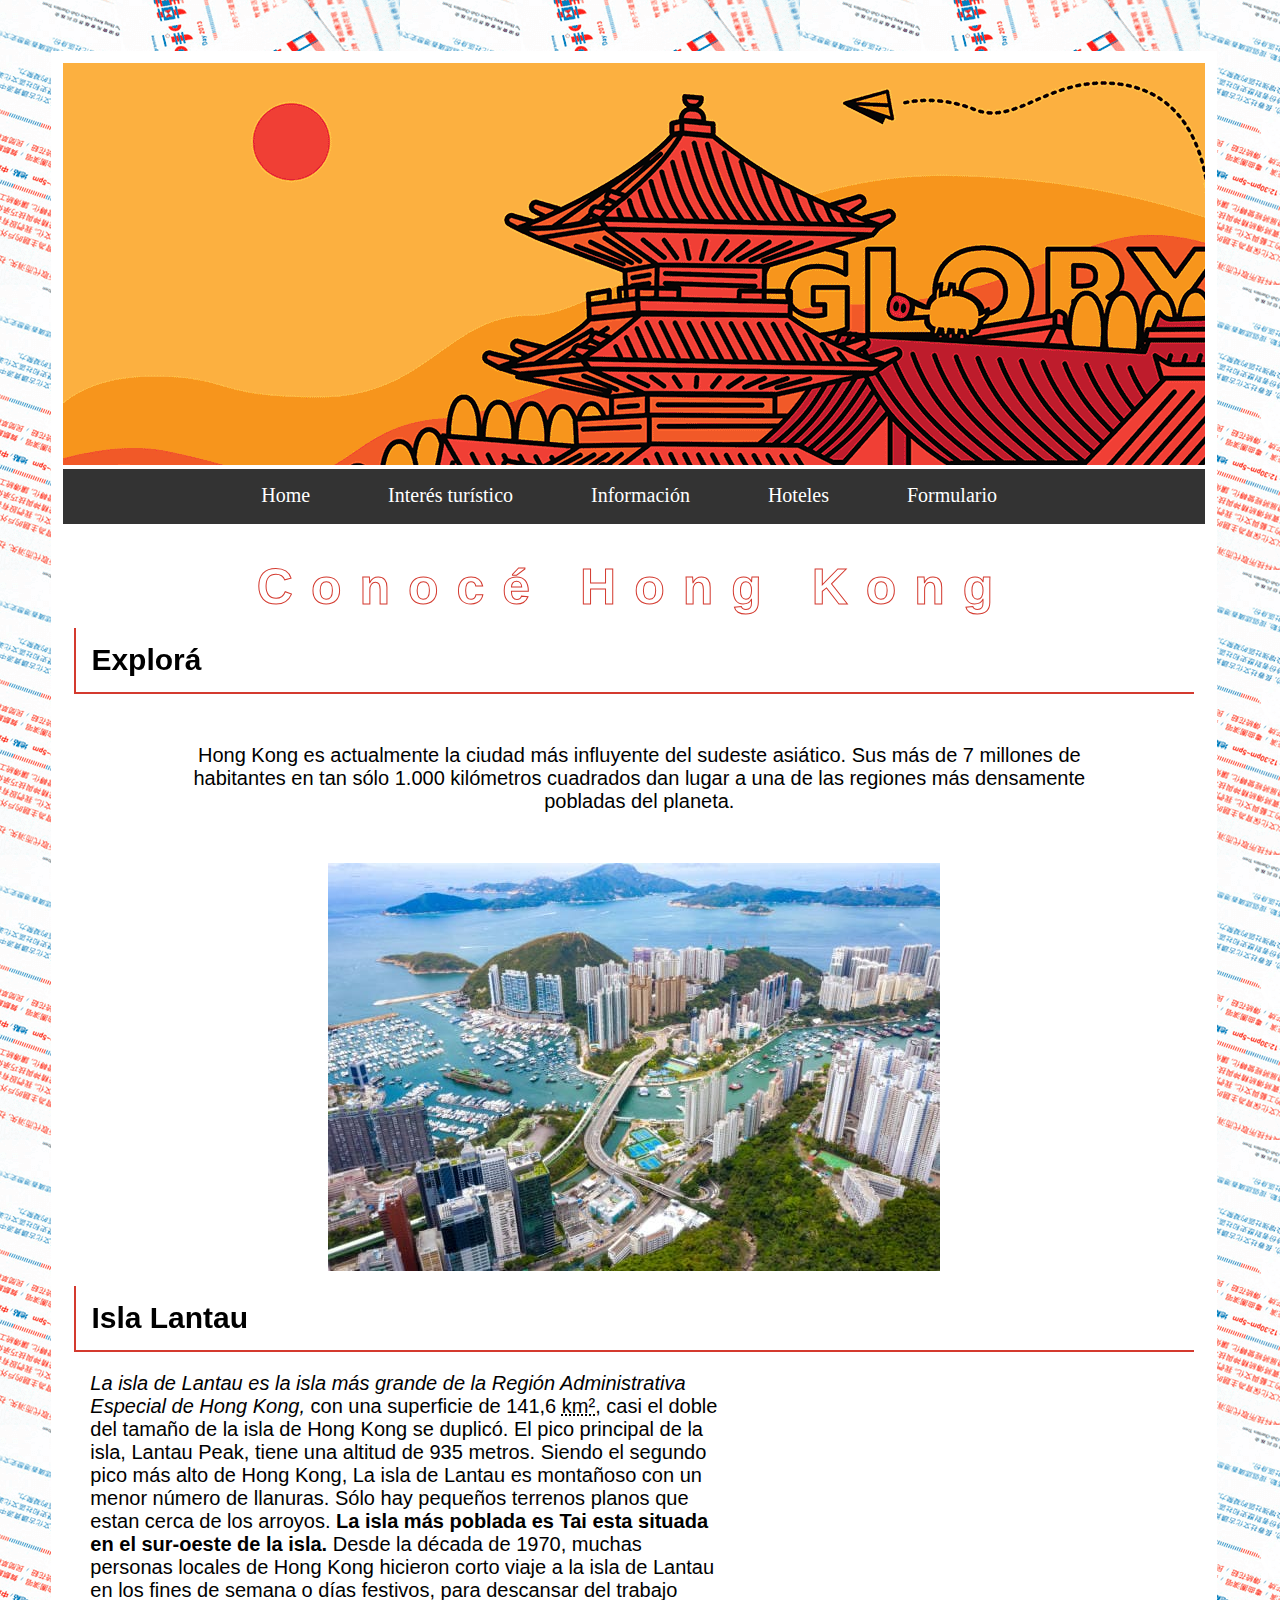
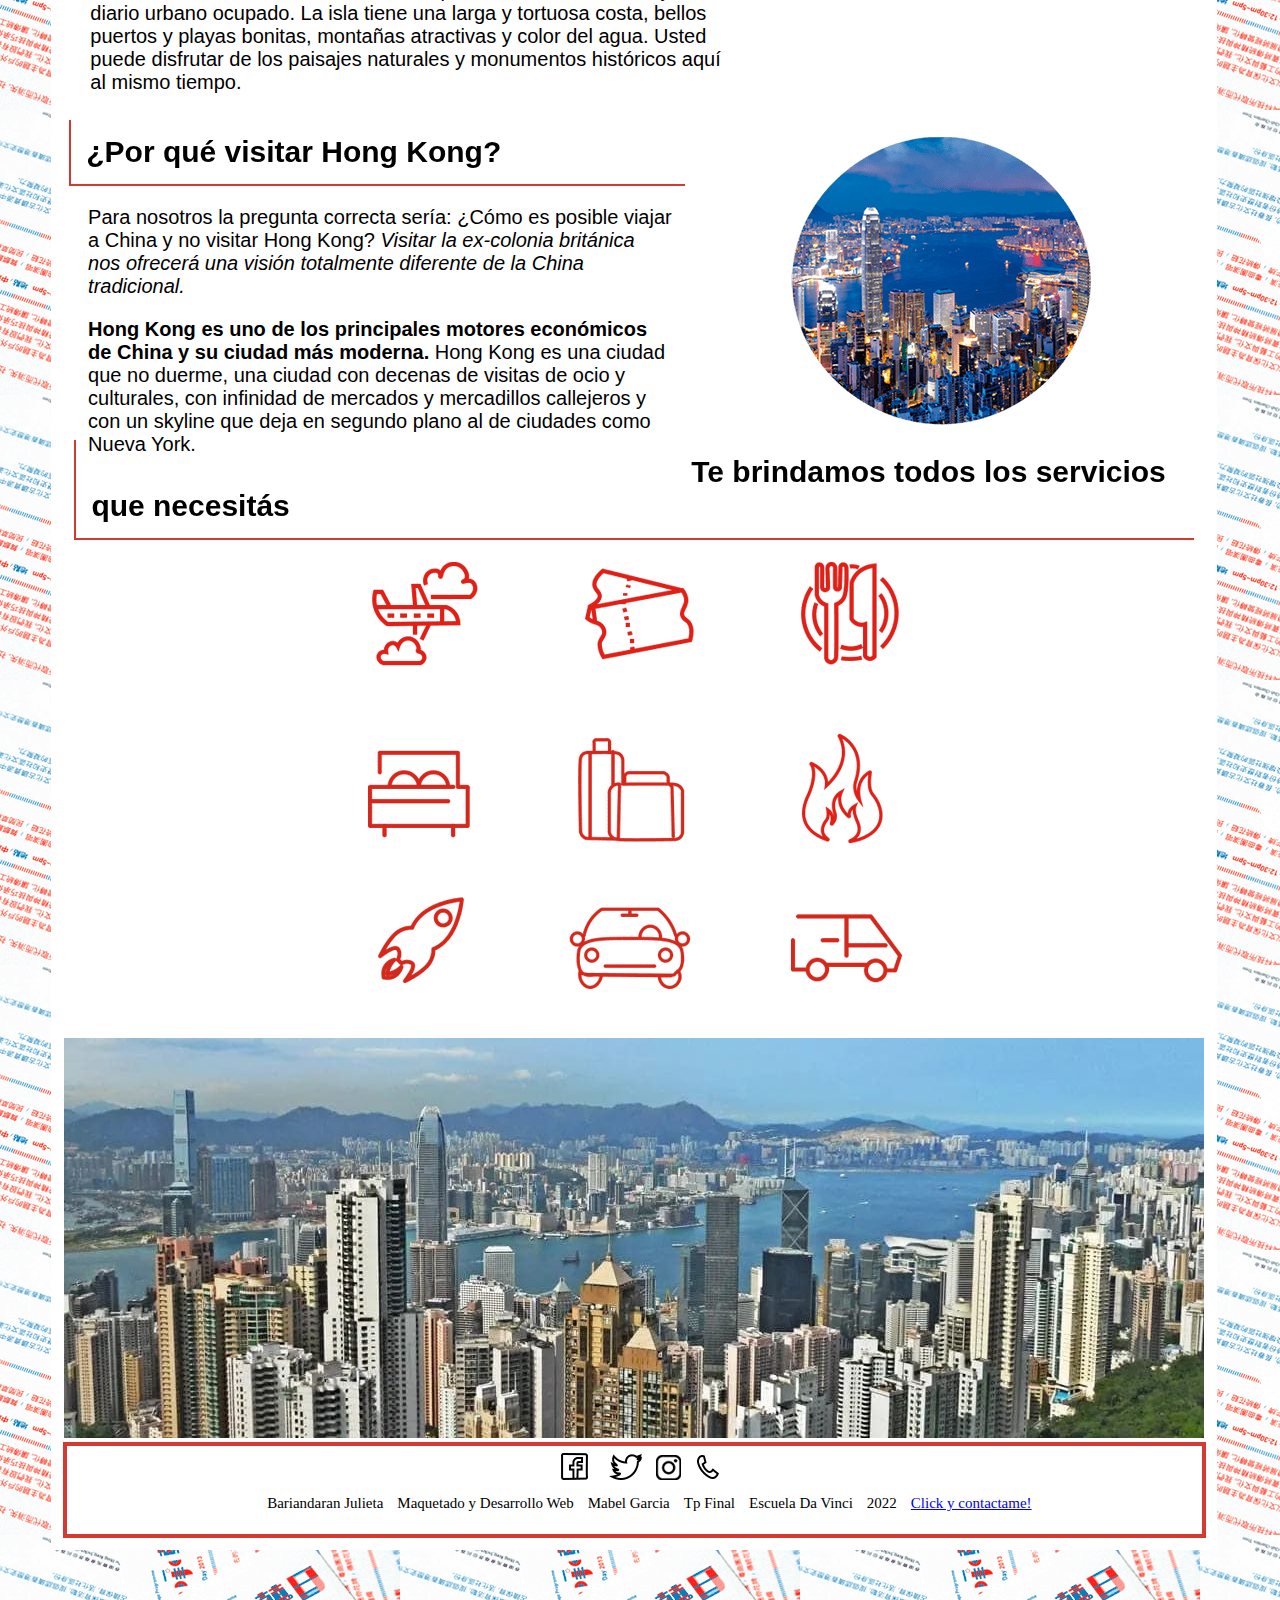
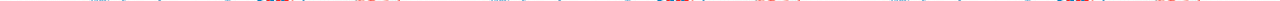
==== index.html @ f82c692f "primera subida" ====
<!DOCTYPE html>
<html lang="es">

<head>
    <meta charset="UTF-8">
    <meta http-equiv="X-UA-Compatible" content="IE=edge">
    <meta name="viewport" content="width=device-width, initial-scale=1.0">
    <link rel="stylesheet" type="text/css" href="./estilos/estilos.css" media="screen, print" />
    <link href="./estilos/tablet.css" type="text/css" rel="stylesheet" media="screen and (max-width: 800px)" />
    <link href="./estilos/mobile.css" type="text/css" rel="stylesheet" media="screen and (max-width: 480px)" />
    <title> Hong kong</title>
    <link rel="shortcut icon" href="./imagenes/piedepaginabuda2.png">

</head>

<body>
    <div class="grandiv">
        <main>
            <header>
                <img src="imagenes/backgroundcolor.png" alt="banner de la pagina" />
            </header>
            <div>
                <a href="#mytopnav" id="menu">Menú</a>
                <div id="mytopnav2">
                    <nav>
                        <ul id="mytopnav">
                            <li> <a href="index.html">Home</a></li>
                            <li> <a href="interesturistico.html">Interés turístico</a></li>
                            <li> <a href="informacion.html">Información</a></li>
                            <li> <a href="hoteles.html">Hoteles</a></li>
                            <li> <a href="formulario.html">Formulario</a></li>
                            <li id="cerrar"> <a href="#"><span>Cerrar</span></a></li>
                        </ul>
                    </nav>
                </div>
            </div>
            <a href="#miModal"></a>
            <div id="miModal" class="modal">
                <div class="modal-contenido">
                    <a href="#">X</a>
                    <h1>Prepará tus valijas, vamos a viajar</h1>
                    <p>No importa si buscas relajarte o si buscas tu próxima aventura. Visitá nuestros intereses
                        turísticos y descubrí nuestras opciones.</p>
                    <a class="css-button" href="interesturistico.html">TURISTEÁ</a>
                </div>

            </div>
            <h1>Conocé Hong Kong</h1>
            <section> 
                <h2>Explorá</h2>
                    <div class="primertexto">
                        <p>Hong Kong es actualmente la ciudad más influyente del sudeste asiático. Sus más de 7 millones
                            de habitantes en tan sólo 1.000 kilómetros cuadrados dan lugar a una de las regiones más
                            densamente pobladas del planeta.
                        </p>
                    </div>
                    <div class="imagen">
                        <img src="imagenes/hongkonghome.jpg" alt="Hong Kong" title="Hong Kong" />
                    </div>
                <article>
                    <h2>Isla Lantau</h2>
                    <div class="ultimotextoindex">
                        <p><em>La isla de Lantau es la isla más grande de la Región Administrativa Especial de Hong
                                Kong,</em>
                            con
                            una superficie de 141,6 <abbr title="kilómetros cuadrados">km²</abbr>, casi el doble del
                            tamaño de
                            la
                            isla de Hong Kong se duplicó. El pico principal de la isla, Lantau Peak, tiene una altitud
                            de 935
                            metros. Siendo el segundo pico más alto de Hong Kong, La isla de Lantau es montañoso con un
                            menor
                            número
                            de llanuras. Sólo hay pequeños terrenos planos que estan cerca de los arroyos. <strong> La
                                isla más
                                poblada es Tai esta situada en el sur-oeste de la isla.</strong> Desde la década de
                            1970, muchas
                            personas locales de Hong Kong hicieron corto viaje a la isla de Lantau en los fines de
                            semana o días
                            festivos, para descansar del trabajo diario urbano ocupado. La isla tiene una larga y
                            tortuosa
                            costa,
                            bellos puertos y playas bonitas, montañas atractivas y color del agua. Usted puede disfrutar
                            de los
                            paisajes naturales y monumentos históricos aquí al mismo tiempo.</p>

                    </div>
                    <div id="mapa">
                        <iframe
                            src="https://www.google.com/maps/embed?pb=!1m18!1m12!1m3!1d118149.35781471219!2d113.87865432125726!3d22.271646597437154!2m3!1f0!2f0!3f0!3m2!1i1024!2i768!4f13.1!3m3!1m2!1s0x340157e907a1a551%3A0xe52abafbd64842a2!2sIsla%20Lantau!5e0!3m2!1ses-419!2sar!4v1654202538828!5m2!1ses-419!2sar"
                            style="border:0;" allowfullscreen="" loading="lazy"
                            referrerpolicy="no-referrer-when-downgrade"></iframe>
                    </div>
                </article>
                <article>
                    <div id="texto2">
                        <h2>¿Por qué visitar Hong Kong?</h2>
                        <p>Para nosotros la pregunta correcta sería: ¿Cómo es posible viajar a China y no visitar Hong
                            Kong?
                            <em>Visitar la ex-colonia británica nos ofrecerá una visión totalmente diferente de la China
                                tradicional.</em>
                        </p>
                        <p> <strong> Hong Kong es uno de los principales motores económicos de China y su ciudad más
                                moderna.</strong> Hong Kong es una
                            ciudad que no duerme, una ciudad con decenas de visitas de ocio y culturales, con infinidad
                            de
                            mercados
                            y
                            mercadillos callejeros y con un skyline que deja en segundo plano al de ciudades como Nueva
                            York.
                        </p>
                    </div>
                    <div id="ciudad">
                        <img src="imagenes/ciudad.png" alt="ciudad de hong kong" title="ciudad de hong kong" />
                    </div>
                </article>
                <article>
                    <h2>Te brindamos todos los servicios que necesitás</h2>
                    <div id="iconos">
                        <img src="imagenes/iconoshome.png" alt="Iconos" />
                    </div>
                    <div id="iconosmobile">
                        <img src="imagenes/iconosmobile.png" alt="Iconos" />
                    </div>
                </article>
                    <div class="imagen">
                        <img src="imagenes/hongkong.jpg" alt="Hong Kong" title="Hong Kong" />
                    </div>
            </section>
        </main>
        <footer>
            <div id="redessociales">
                <img src="imagenes/redessociales.png" alt="redes sociales" title="redes sociales" />
            </div>

            <div id="datos">
                <ul>
                    <li>Bariandaran Julieta</li>
                    <li>Maquetado y Desarrollo Web</li>
                    <li>Mabel Garcia</li>
                    <li>Tp Final</li>
                    <li>Escuela Da Vinci</li>
                    <li>2022</li>
                    <li><a href="mailto:julieta.bariandaran@davinci.edu.ar">Click y contactame!</a></li>
                </ul>
            </div>
        </footer>
    </div>

</body>

</html>
---- estilos/estilos.css ----
body {
  margin: 4%;
  background-image: url("../imagenes/backgroundddd.png");
  
}

.grandiv {
  width: 97%;
  padding: 1%;
  background-color: white;
}

.modal h1 {
  font-size: 30px;
  -webkit-text-stroke-width: 1px;
  -webkit-text-stroke-color: #d43a2f;
 -webkit-text-fill-color: #ffffff;
}
.modal-contenido{
  background-color: white;
  width: 400px;
  padding: 10px 20px;
  margin: 20% auto;
  position: relative;
}
.modal{
  background-color: rgba(0,0,0,.8);
  position:fixed;
  top:0;
  right:0;
  bottom:0;
  left:0;
  opacity:0;
  pointer-events:none;
  transition: all 2s;
}
#miModal:target{
  opacity:1;
  pointer-events:auto;
}
.css-button {
	font-family: Arial;
	color: #FFFFFF;
	font-size: 15px;
	border-radius: 5px;
	border: 1px #d52929 solid;
	padding: 10px 18px;
	background: linear-gradient(360deg, #f72e2e 100%, #f01616 0%);
	text-shadow: 0px 0px 1px rgba(82, 142, 204, 0);
	box-shadow: inset 0px 1px 0px -50px rgba(255, 0, 0, 0);
	cursor: pointer;
	display: inline-flex;
	align-items: center;
}
.css-button:hover {
	background: linear-gradient(360deg, #f01616 100%, #742525 0%);
}
header {
  background-image: url("../imagenes/backgroundcolor.png");
  overflow:hidden;
  width: 100%;
  height: 100%;
  background: no-repeat;

}

nav {
  background-color: #333;
  width: 100%;
}

nav a {
  color: white;
  text-decoration: none;
  font-size: 20px;
  overflow: hidden;
  padding: 14px 16px;
  text-align: center;
}

nav ul {
  margin: 0;
  padding: 0;
  list-style-type: none;
  text-align: center;
}
nav a:hover{
  background-color: black;
}
#cerrar a:hover{
  display: none;
}
nav li {
  padding: 14px 16px;
  display: inline-block;
}

li a {
  border-bottom: #d43a2f;
}

li {
  font-size: 15px;
  line-height: 25px;
  font-family: 'Gill Sans', 'Gill Sans MT', Calibri, 'Trebuchet MS', sans-serif;
}

.imagen {
  text-align: center;
  margin-top: 3%;
}

h2 {
  
  padding: .5em;
  margin: 1%;
  border-width: 3px;
  border-left: 2px solid #d43a2f;
  border-bottom: 2px solid #d43a2f;
  font-size: 30px;
  font-family: 'Calibri', 'Gill Sans', 'Gill Sans MT', 'Trebuchet MS', sans-serif;
  position: relative;
}

h3 {
  margin: 0%;
  font-size: 30px;
  font-family: 'Calibri', 'Gill Sans', 'Gill Sans MT', 'Trebuchet MS', sans-serif;
  position: relative;
  padding-bottom: 0%;
}

h1 {
  margin: 1%;
  margin-top: 3%;
 text-align: center;
  padding-bottom: 0%;
  font-size: 50px;
   -webkit-text-stroke-width: 1px;
   -webkit-text-stroke-color: #d43a2f;
  -webkit-text-fill-color: #ffffff;
  letter-spacing: 18px;
   font-family: Impact, Charcoal, sans-serif;
}

.primertexto {
  text-align: center;
  font-size: 40px;
  margin: 50px;
}

p {
  font-size: 20px;
  font-family: 'Calibri', 'Gill Sans', 'Gill Sans MT', 'Trebuchet MS', sans-serif;
  margin-left: 4%;
  margin-right: 3%;
}
.ultimotextoindex{
  display: inline-block;
  width: 60%;
  margin-left: 0%;
  margin-top: -1%;
}
#mapa{
width: 35%;
float: right;
margin-right: 3%;
}

#texto2{
  display: block;
  float: left;
  width: 55%;
  overflow: hidden;
}
#ciudad{
  display: inline-block;
  text-align: right;
  margin-top: 2%;
  width: 35%; 
  
}
#iconos{
  background-image: url("../imagenes/iconoshome.png");
  background: no-repeat;
  text-align: center;
}
.monedita{ 
  float: right;
  width: 35%;
  margin-right: 3%;
  
}
#redessociales{
  background-image: url("../imagenes/redessociales.png");
  background: no-repeat;
  text-align: center;
}

form{
  font-family: Verdana;
  font-size: 15px;
  background:rgb(255, 255, 255);
  width: 60%;
  display: inline-block;
  text-align: center;
  padding: 10px;
  margin-left: 20%;
  margin-bottom: 5%;
  margin-top: 0%;
  border: 2px solid #d43a2f;
  border-width: 5px;
}
.granimagenes2{ 
    border-top-left-radius: 53px 53px;
    border-top-right-radius: 53px 53px;
    border-bottom-right-radius: 53px 53px;
    border-bottom-left-radius: 64px 57px;
    width: 20%;
    margin-right: 5%;
    display: block;
    float: left;
  }
  .granimagenes{ 
    border-top-left-radius: 53px 53px;
    border-top-right-radius: 53px 53px;
    border-bottom-right-radius: 53px 53px;
    border-bottom-left-radius: 64px 57px;
    width: 20%;
    margin-right: 5%;
    display: block;
    float: left;
  }
  .cajas{
  background: white;
  box-shadow: 0px 0px 5px 1px black;
  border: 1px solid rgb(112, 112, 112);
  padding: 1%;
  border-radius:10px;
  margin: 4%;
  display: inline-block;
  margin-bottom: 1%;
  margin-top: 1%;
  }
.texto{
  font-size: 10px;
  padding: 10px; 
  float: right;
  width: 55%;
  text-align: justify;
}

.recomendaciones ul{
  list-style-type: none;
  text-align: center;
}
.recomendaciones li{
  display: inline-block;
  list-style-type: none;
  font-size: 20px;
  padding: 10px 10px;
}

#datos{
  color: black; 
  list-style-type: none;
  display: inline-block;
  text-align: center;
  margin-top: -8%;
}

footer ul{
  list-style-type: none;
}
footer li{
  margin-right: 10px;
  font-family: 'Calibri', 'Gill Sans', 'Gill Sans MT', 'Trebuchet MS', 'Sans-serif';
  display: inline-block;
}

footer {
  width: 99%;
  border: 4px solid #d43a2f;
  padding: 2px;
  background-color: white;
  text-align: center;
}
iframe{
  width: 400px; 
  height: 300px;
  margin: 15px;
}

span{
  width: 100px;
  display: block;
  width: 700px;
}
#inputestacion {
  margin: 15px;
  margin-bottom: 5%;
  display:inline-block;
  text-align: center;
  align-items: center;
}
select{
  margin: 15px;
  display:inline-block;
  align-items: center;
  text-align: center;
}
textarea{
  display:inline-block;
  text-align: center;
  margin: 7px;
}
input{
  margin: 15px;
  display:inline-block;
  align-items: center;
  text-align: center;
}
.recomendaciones a{
  color:#d43a2f;
  outline: none;
  border: 2px solid #d43a2f;
  border-left: 2px solid #d43a2f;
  border-top: 2px solid #d43a2f;
  border-right: 2px solid #d43a2f;
  border-bottom: 2px solid #d43a2f;
 padding: 4px;
}
.img22{ 
  float: right;
  width: 35%;
  margin-right: 3%;
}
.ultimotextoindex li{
  font-family: 'Calibri', 'Gill Sans', 'Gill Sans MT', 'Trebuchet MS', 'Sans-serif';
  font-size: 18px;
  margin-bottom: 0.7%;
  display: block;
}

#clima h3{
  font-size: 22px;
  margin-left: 4%;
}

.accesorios{
color:black;
border: 2px solid #f0f3f5;
padding: 4px;
float: left;
text-align: center;
}
ul{
  list-style-type: none;
}
li{
  margin-right: 10px;
  font-family: 'Calibri', 'Gill Sans', 'Gill Sans MT', 'Trebuchet MS', 'Sans-serif';
  display: inline-block;
}

.cajas2{
  background: white;
  box-shadow: 0px 0px 5px 1px black;
  border: 1px solid rgb(112, 112, 112);
  padding: 1%;
  border-radius:10px;
  margin: 10%;
  display: inline-block;
  margin-bottom: 1%;
  margin-top: 1%;
}
.textop1{
  font-size: 10px;
  padding: 10px; 
  float: right;
  width: 72%;
  text-align: justify;
}
label
{
   display: block;
   float: left;
}
.imgreservas{
  background-image: url("../imagenes/horarios.jpg");;
  background: no-repeat;
  display:block;
}
 
.precio{
  float: right;
  margin-left: 20%;
  margin-top: -6%;
}
#confirmacion{
  float: center;
}
#menu{display:none;}

#cerrar{
  display:none;
}

#iconosmobile{display:none}

#colores{
  width: 70%;
  height: 70%;
  background-color: #d43a2f;
  padding: 3%;
  color: #ffffff;
  text-align: center;
margin-left: 12%;
margin-bottom: 5%;
margin-top: 5%;
}
#dentro{
  background-color: #ffffff;
  color:#742525;
  margin-left: 36%;
  width: 30%;
  padding: 1px;
 font-size: 8px;
}
---- estilos/tablet.css ----
header {
    background-image: url("../imagenes/backgroundcolor.png");
    display: block;
}
span{
    display: table-cell;
    }
---- estilos/mobile.css ----
body {
    background-image:none;
  }
.grandiv {
    width: 100%;
    padding: 1%;
    background-color: white;
  }
a{
	width:200px; 
	margin-top:10px;
	margin-left:0px;
	
}
nav{
	width: 200px;
}

#mytopnav:target{
	display:block;
	}

#mytopnav li {
    padding: 10px;
    margin: 5px;
}
#mytopnav2 ul{
display: none;
    width: 200px;
    margin-top: 10px;
    margin-left: 0px;
}
#menu{
	background-image: url("../imagenes/menu.png");
	background-repeat: no-repeat;
	width: 36px; 
	height: 36px;
	display:inline-block;
	font-size:0;
	margin-top:0px; 
	margin-left:9px;
}

span#cerrar{
	display:block;
	background-image: url("../imagenes/cruz.png");
	background-repeat: no-repeat;
	width: 36px;
	height: 36px; 
	font-size: 0;
}
.imagen{
	display: none;
}
#mapa{
	display: contents;
	margin-right: 3%;
	margin-left: 3%;
	
}
header {
    background-image: url("../imagenes/backgroundcolor.png");
    display: none;
}
#ciudad{
	margin-left: 15%;
    display: inline-block;
    margin-bottom: 10%;
    margin-top: 10%;
    float: revert;
	
}
.ultimotextoindex{
width: auto;
}
#texto2{
	width: 100%;
}
span{
display: table-cell;
}
textarea{
	display: table-cell;
	width: 200px;
}
label{
	display: block;
	text-align: initial;
}
.granimagenes2{
	text-align: center;
	display: table;
	margin-left: 15%;
	margin-right: 25%;
	margin-top: 4%;
}
.textop1{
	text-align: inherit;
	width: 93%;
}
.precio{
	margin-right: -5%;
    margin-top: -13%;
}
.imgreservas{
	display: table-caption;
    margin-left: 40%;
	margin-top: -20%;
	
}
.monedita{
	margin-left: 18%;
    display: flex;
    margin-bottom: 5%;
    margin-top: 5%;
    float: revert;
}

.img22{
    margin-left: 3%;
    display: inline-block;
    margin-bottom: 10%;
    margin-top: 10%;
    float: revert;
}

.texto{
	width: 93%;
}
.granimagenes{
	display: flex;
	margin-bottom: 3%;
	margin-left: 5%;
	margin-right: 5%;
	height: 230px;
	width: 200px;
}
.cajas{
	margin-bottom: 10%;
}
.cajas2{
	margin-bottom: 5%;
    margin-top: 5%;
}
form{
	margin-left: 2%;
	width: 375px;
}
footer{
	margin-left: 2%;
	width: 89%;
}
#iconos{display:none}
#iconosmobile{
	display: block;
	background-image: url("../imagenes/iconosmobile.png");
	background: no-repeat;
	text-align: center;
  }
  #dentro{
	width: 50%;
	margin: 10px;
	display: inline-block;
    text-align: center;
  }
  #colores{
	margin-bottom: 2%;
    margin-top: 2%;
	width: 89%;
    padding: 1%;
    text-align: center;
    margin-left: 2%;
  }
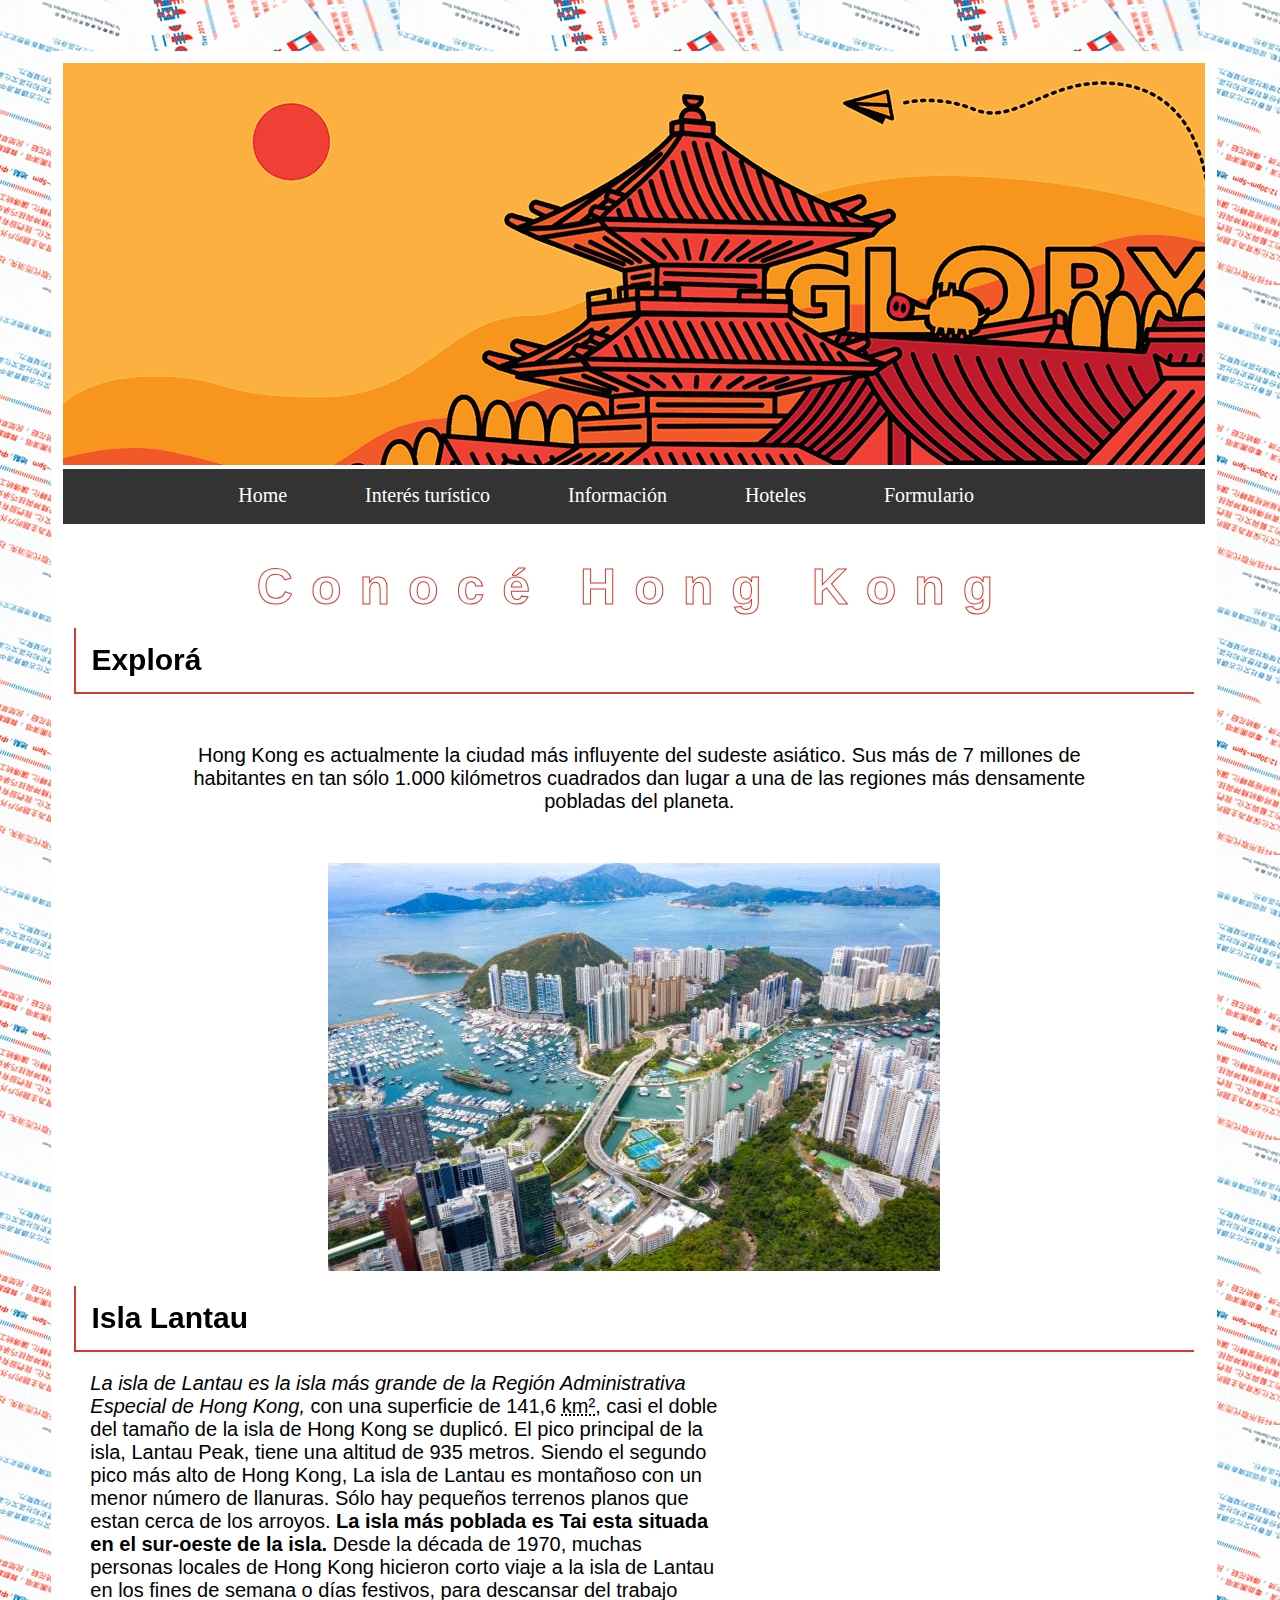
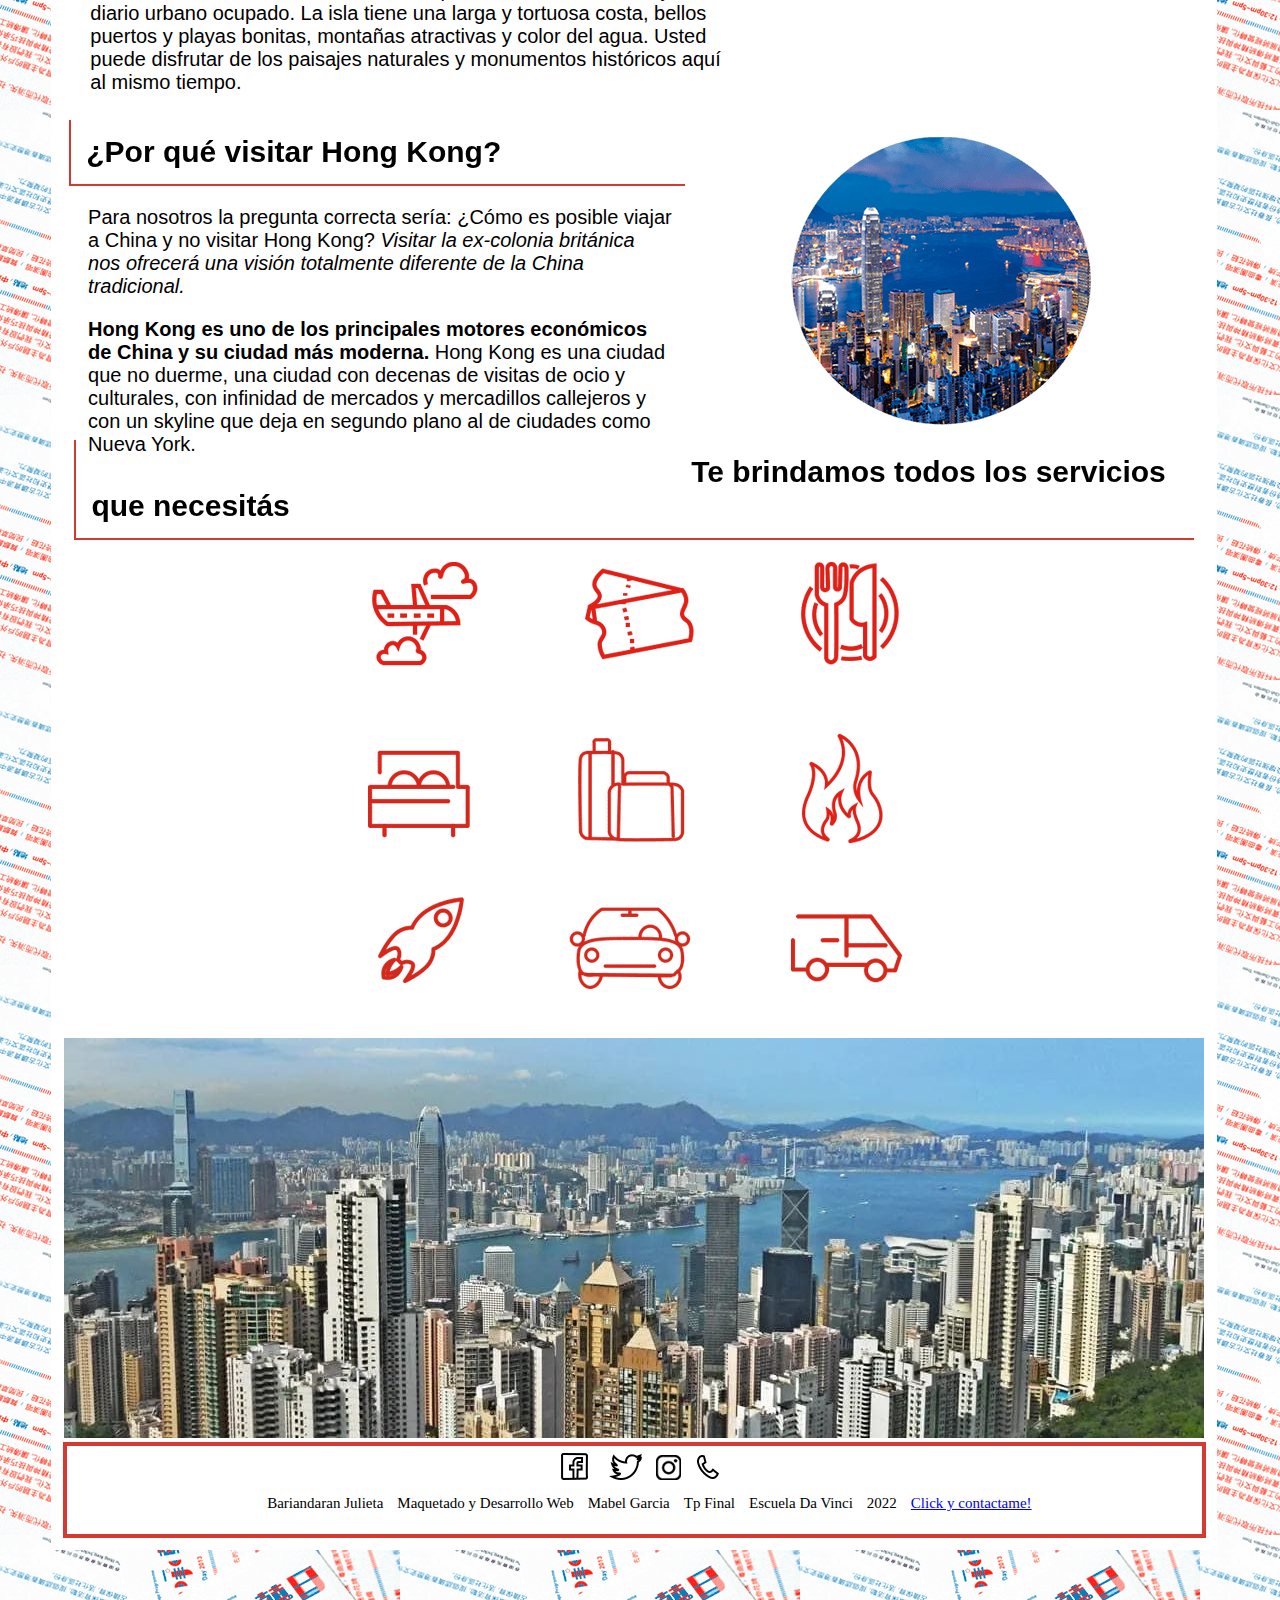
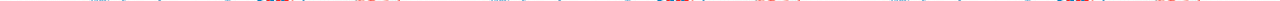
==== commit 3619a7d5: "agrego cambios" ====
--- a/index.html
+++ b/index.html
@@ -6,7 +6,6 @@
     <meta http-equiv="X-UA-Compatible" content="IE=edge">
     <meta name="viewport" content="width=device-width, initial-scale=1.0">
     <link rel="stylesheet" type="text/css" href="./estilos/estilos.css" media="screen, print" />
-    <link href="./estilos/tablet.css" type="text/css" rel="stylesheet" media="screen and (max-width: 800px)" />
     <link href="./estilos/mobile.css" type="text/css" rel="stylesheet" media="screen and (max-width: 480px)" />
     <title> Hong kong</title>
     <link rel="shortcut icon" href="./imagenes/piedepaginabuda2.png">
@@ -29,7 +28,7 @@
                             <li> <a href="informacion.html">Información</a></li>
                             <li> <a href="hoteles.html">Hoteles</a></li>
                             <li> <a href="formulario.html">Formulario</a></li>
-                            <li id="cerrar"> <a href="#"><span>Cerrar</span></a></li>
+                            <li> <a id="cerrar" href="#"></a></li>
                         </ul>
                     </nav>
                 </div>
--- a/estilos/mobile.css
+++ b/estilos/mobile.css
@@ -41,13 +41,13 @@
 	margin-left:9px;
 }
 
-span#cerrar{
-	display:block;
+#cerrar{
 	background-image: url("../imagenes/cruz.png");
 	background-repeat: no-repeat;
 	width: 36px;
 	height: 36px; 
-	font-size: 0;
+	display:inline-block;
+	text-align: center;
 }
 .imagen{
 	display: none;
@@ -66,9 +66,7 @@
 	margin-left: 15%;
     display: inline-block;
     margin-bottom: 10%;
-    margin-top: 10%;
-    float: revert;
-	
+    margin-top: 10%;	
 }
 .ultimotextoindex{
 width: auto;
@@ -121,7 +119,6 @@
     display: inline-block;
     margin-bottom: 10%;
     margin-top: 10%;
-    float: revert;
 }
 
 .texto{
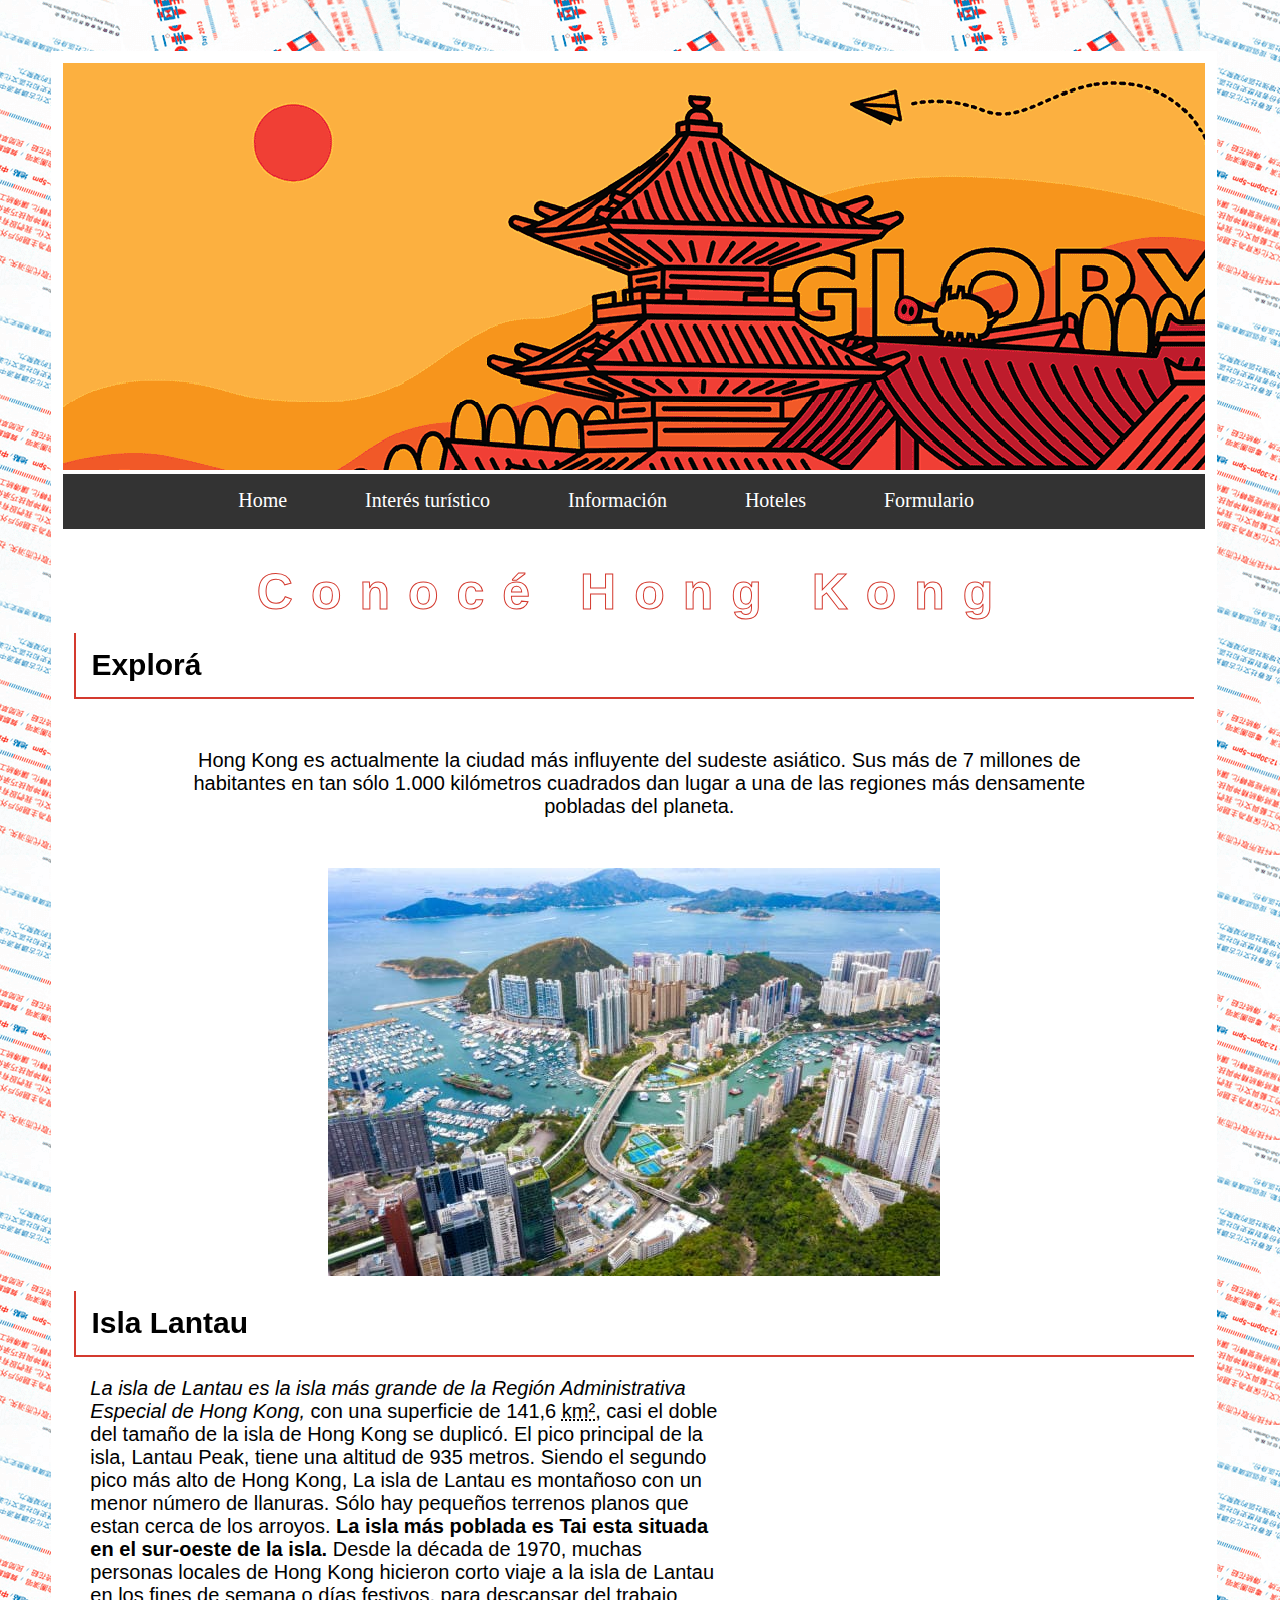
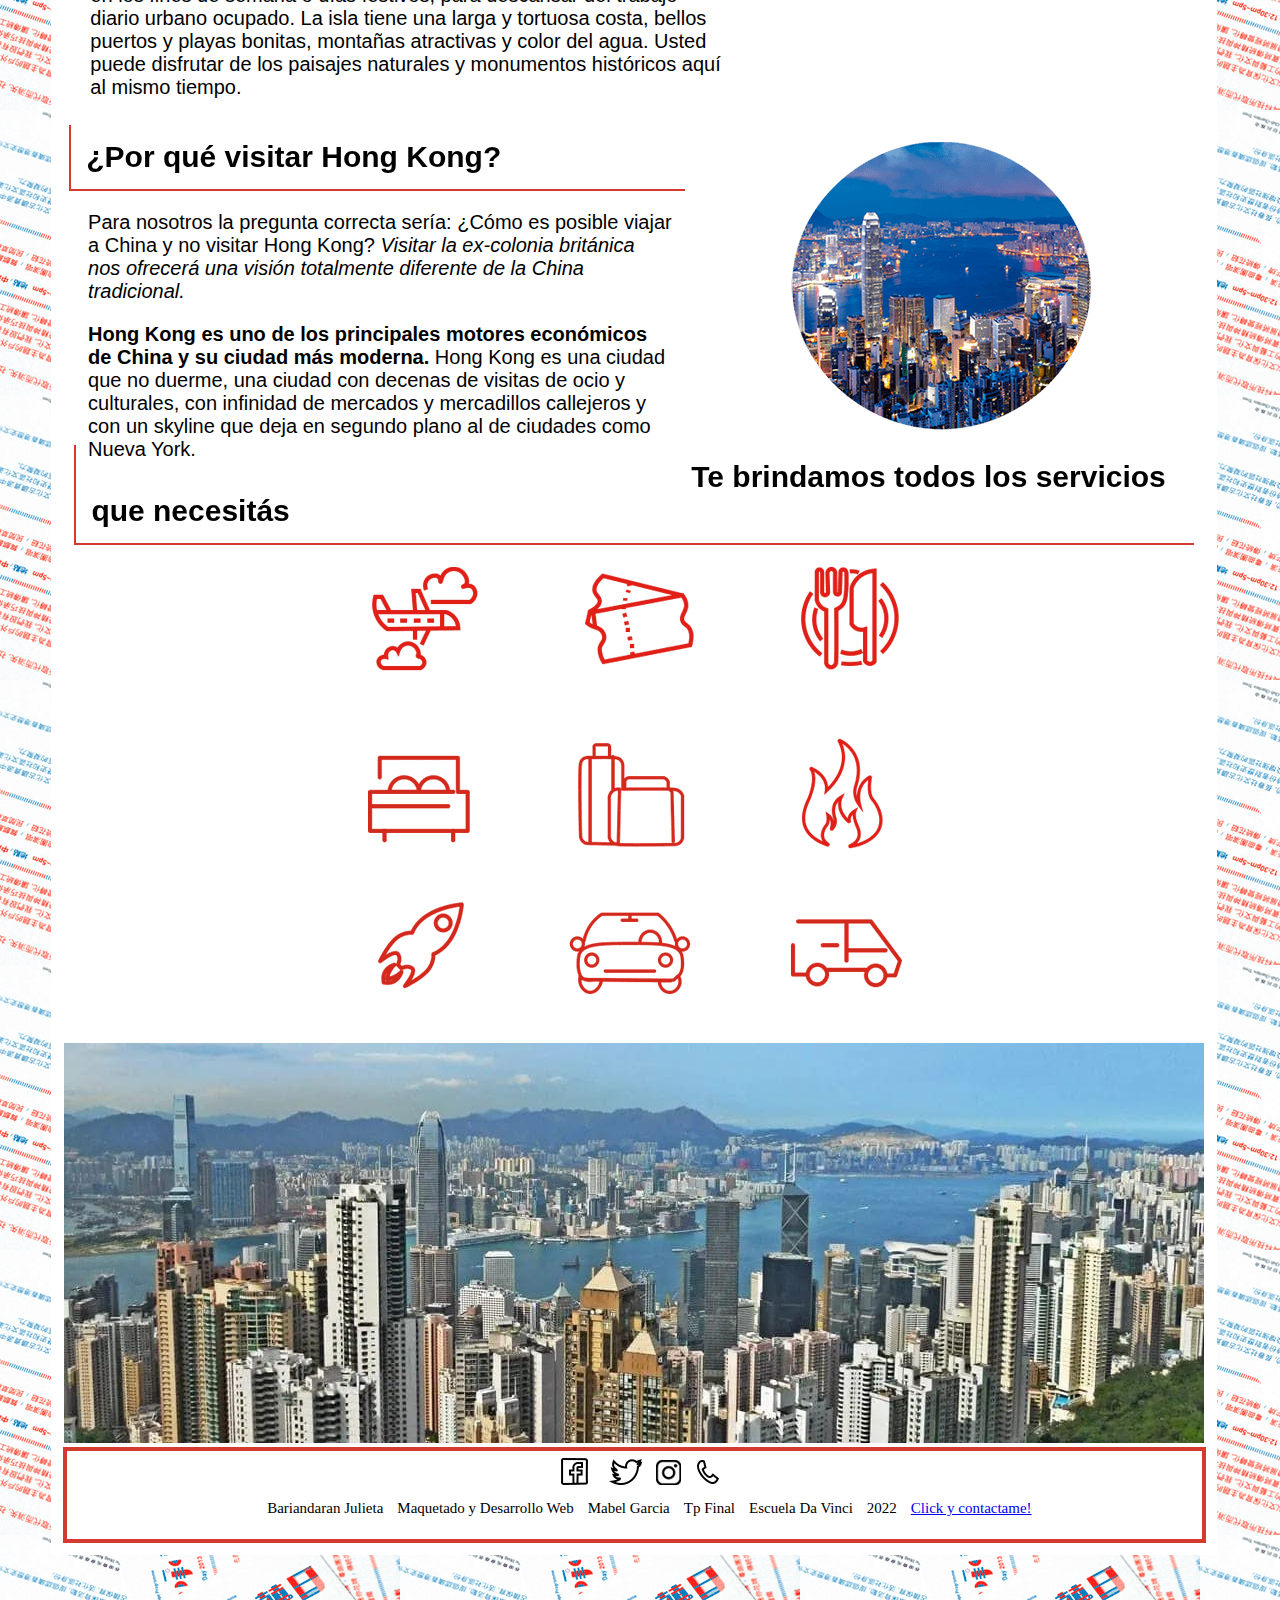
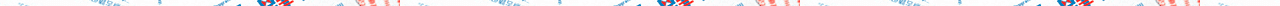
==== commit d5590859: "cambios generales" ====
--- a/index.html
+++ b/index.html
@@ -36,7 +36,6 @@
             <a href="#miModal"></a>
             <div id="miModal" class="modal">
                 <div class="modal-contenido">
-                    <a href="#">X</a>
                     <h1>Prepará tus valijas, vamos a viajar</h1>
                     <p>No importa si buscas relajarte o si buscas tu próxima aventura. Visitá nuestros intereses
                         turísticos y descubrí nuestras opciones.</p>
--- a/estilos/estilos.css
+++ b/estilos/estilos.css
@@ -3,7 +3,6 @@
   background-image: url("../imagenes/backgroundddd.png");
   
 }
-
 .grandiv {
   width: 97%;
   padding: 1%;
@@ -11,32 +10,25 @@
 }
 
 .modal h1 {
-  font-size: 30px;
-  -webkit-text-stroke-width: 1px;
-  -webkit-text-stroke-color: #d43a2f;
- -webkit-text-fill-color: #ffffff;
+  font-size: 25px;
 }
 .modal-contenido{
   background-color: white;
-  width: 400px;
+  border-color: #f72e2e;
+  width: 600px;
   padding: 10px 20px;
-  margin: 20% auto;
   position: relative;
 }
 .modal{
-  background-color: rgba(0,0,0,.8);
   position:fixed;
-  top:0;
-  right:0;
-  bottom:0;
-  left:0;
+  top:10px;
+  right: 50px;
+  opacity: 0;
+  transition: all 3s;
+  transition-delay: 5s;
+}
+#miModal:target{
   opacity:0;
-  pointer-events:none;
-  transition: all 2s;
-}
-#miModal:target{
-  opacity:1;
-  pointer-events:auto;
 }
 .css-button {
 	font-family: Arial;
@@ -45,9 +37,7 @@
 	border-radius: 5px;
 	border: 1px #d52929 solid;
 	padding: 10px 18px;
-	background: linear-gradient(360deg, #f72e2e 100%, #f01616 0%);
-	text-shadow: 0px 0px 1px rgba(82, 142, 204, 0);
-	box-shadow: inset 0px 1px 0px -50px rgba(255, 0, 0, 0);
+	background: #f72e2e;
 	cursor: pointer;
 	display: inline-flex;
 	align-items: center;
@@ -61,7 +51,6 @@
   width: 100%;
   height: 100%;
   background: no-repeat;
-
 }
 
 nav {
@@ -250,7 +239,7 @@
   text-align: justify;
 }
 
-.recomendaciones ul{
+.recomendaciones ol{
   list-style-type: none;
   text-align: center;
 }
@@ -426,5 +415,4 @@
   width: 30%;
   padding: 1px;
  font-size: 8px;
-}
-
+}--- a/estilos/mobile.css
+++ b/estilos/mobile.css
@@ -48,6 +48,7 @@
 	height: 36px; 
 	display:inline-block;
 	text-align: center;
+	margin-left: 30px;
 }
 .imagen{
 	display: none;
@@ -63,7 +64,7 @@
     display: none;
 }
 #ciudad{
-	margin-left: 15%;
+	margin-left: 8%;
     display: inline-block;
     margin-bottom: 10%;
     margin-top: 10%;	
@@ -86,10 +87,8 @@
 	text-align: initial;
 }
 .granimagenes2{
-	text-align: center;
 	display: table;
-	margin-left: 15%;
-	margin-right: 25%;
+	margin-left: 13%;
 	margin-top: 4%;
 }
 .textop1{
@@ -107,37 +106,30 @@
 	
 }
 .monedita{
-	margin-left: 18%;
-    display: flex;
-    margin-bottom: 5%;
-    margin-top: 5%;
-    float: revert;
+	display: none;
 }
 
 .img22{
-    margin-left: 3%;
-    display: inline-block;
-    margin-bottom: 10%;
-    margin-top: 10%;
+    display: none;
 }
 
 .texto{
 	width: 93%;
 }
 .granimagenes{
-	display: flex;
-	margin-bottom: 3%;
-	margin-left: 5%;
-	margin-right: 5%;
-	height: 230px;
-	width: 200px;
+	display: block;
+	margin-left: auto;
+	margin-right: auto;
+	
 }
 .cajas{
 	margin-bottom: 10%;
+    margin-left: 1%;
 }
 .cajas2{
 	margin-bottom: 5%;
     margin-top: 5%;
+	width: 310px;
 }
 form{
 	margin-left: 2%;
@@ -168,3 +160,9 @@
     text-align: center;
     margin-left: 2%;
   }
+  iframe {
+	width: 400px;
+    height: 300px;
+    margin: 15px;
+    margin-left: 2%;
+  }